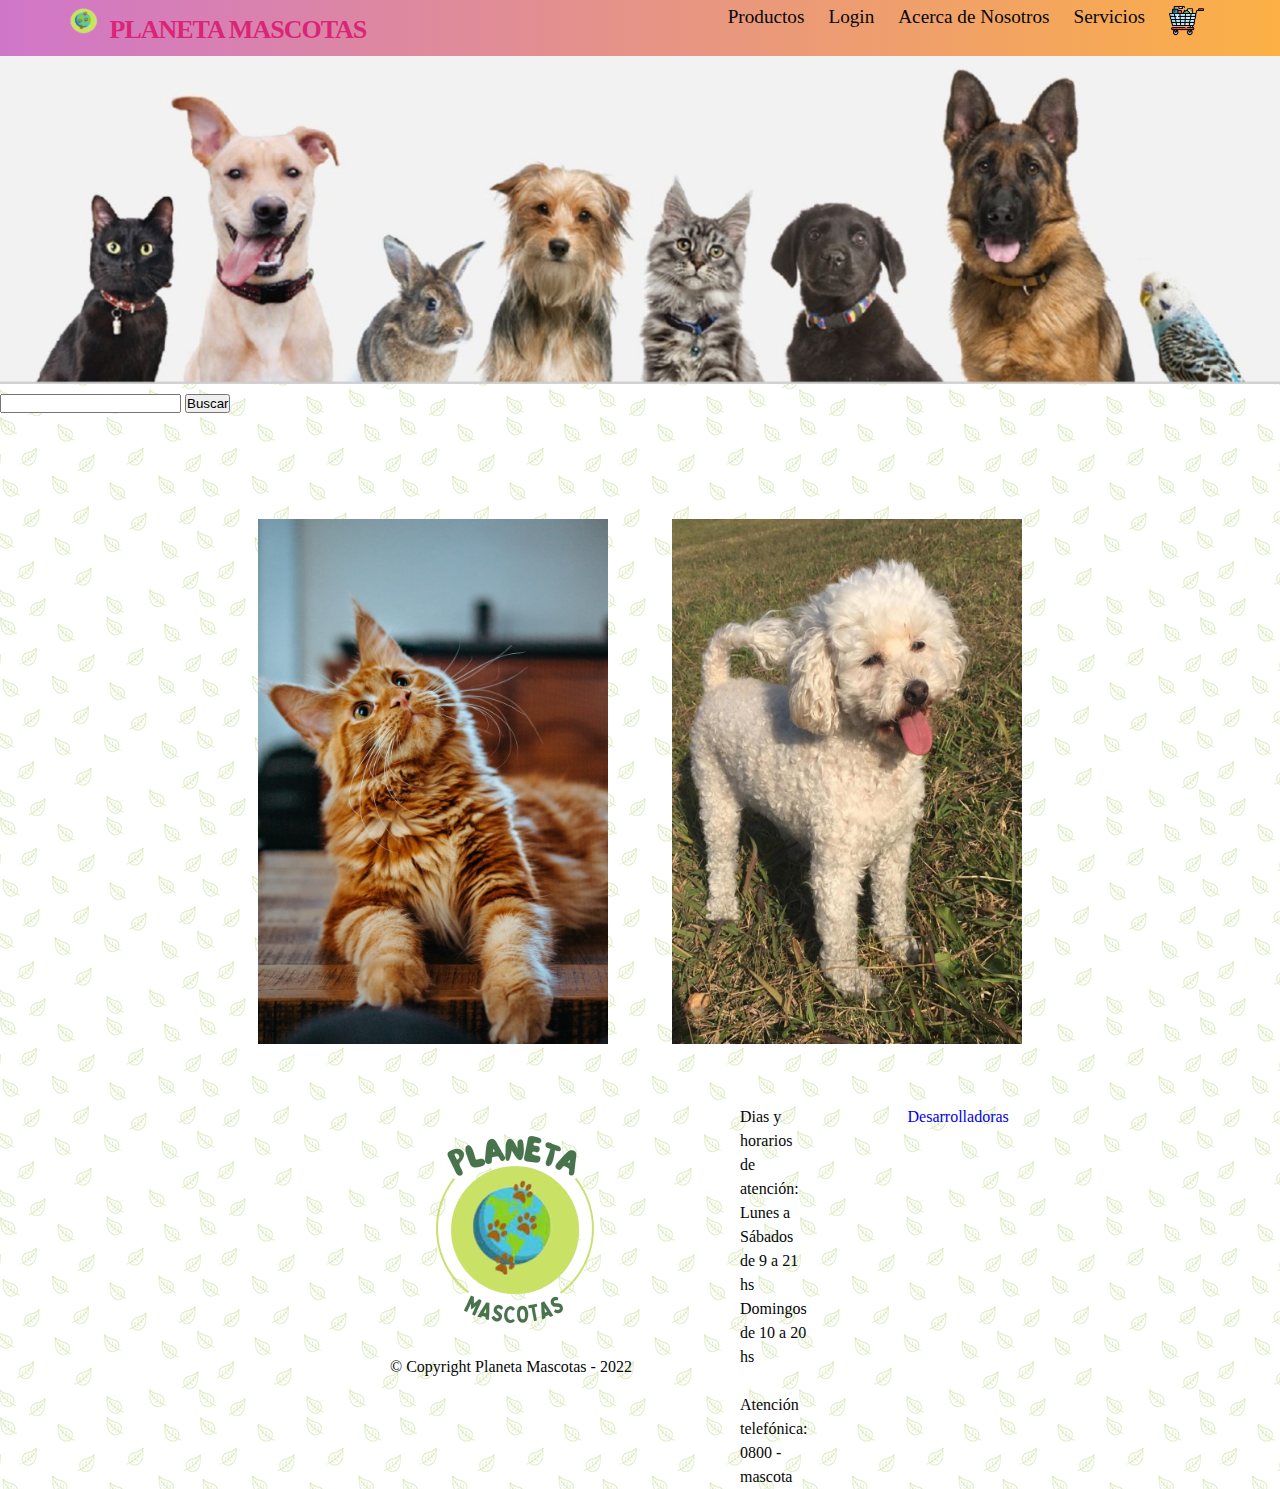
==== index.html @ 22e8d23f "componentes y search" ====
<!DOCTYPE html>
<html lang="es">
  <head>
    <meta charset="UTF-8">
    <meta http-equiv="X-UA-Compatible" content="IE=edge">
    <meta name="viewport" content="width=device-width, initial-scale=1.0">
    <link rel="icon" href="Imagenes/logo_nav.png">
    <link rel='stylesheet' href='https://fonts.googleapis.com/css?family=Adamina'>
    <link rel="stylesheet" href="https://cdnjs.cloudflare.com/ajax/libs/font-awesome/5.15.2/css/all.min.css"/>
    <link rel="stylesheet" href="css/index.css">
    <script type="module" src="js/navbar.js"></script>
    <script type="module" src="js/footer.js"></script>
    <script type="module" src="js/responsive.js"></script>
    <title> Planeta Mascotas </title>
  </head>
  <body>

    <!-- Barra de navegacion -->
    <my-header></my-header>

    <!-- Seccion del banner -->
    <img src="Imagenes/banner-home.png" alt="banner" id="banner-home">

    <!-- Search -->
    <section class="buscar">
      <form action="" class="search-bar">
        <input type="search" name="search" pattern=".*\S.*" required autocomplete="off">
        <button class="search-btn" type="submit">
          <span>Buscar</span>
        </button>
      </form>
    </section>


    <!-- Seccion para elegir -->
    <section class="section-1" id="selector1">
      <div class="row">
        <figure class="figure">
          <img src="Imagenes/gato.jpg">
          <figcaption>
            <h3>Gatos</h3>
          </figcaption>
          <a href="gatos.html"></a>
        </figure>
            <figure class="figure">
          <img src="Imagenes/perro.jpg">
          <figcaption>
            <h3>Perros</h3>
          </figcaption>
          <a href="perros.html"></a>
        </figure>
      </div>
    </section>

    <!-- Pie de página -->
    <my-footer class="my-footer"></my-footer>

    <script src="js/jquery.js"></script>
  </body>
  </body>   
</html>
---- css/index.css ----
* {
	box-sizing: border-box;
	margin: 0;
	padding: 0;
}

:root {
	--color-white-100: hsl(206, 5%, 98%);
	--color-white-200: hsl(206, 5%, 90%);
	--color-white-300: hsl(206, 5%, 80%);
	--color-white-400: hsl(206, 5%, 65%);
	--color-white-500: hsl(206, 5%, 50%);
	--color-black-100: hsl(213, 23%, 8%);
	--color-black-200: hsl(214, 21%, 6%);
	--color-black-300: hsl(210, 21%, 6%);
	--color-black-400: hsl(216, 22%, 4%);
	--color-black-500: hsl(220, 18%, 3%);
	--color-pink-400: hsl(330, 81%, 60%);
	--color-pink-500: hsl(333, 71%, 50%);
	--shadow-small: 0 1px 3px 0 rgba(0, 0, 0, 0.1),
	   0 1px 2px 0 rgba(0, 0, 0, 0.06);
	--shadow-medium: 0 4px 6px -1px rgba(0, 0, 0, 0.1),
	   0 2px 4px -1px rgba(0, 0, 0, 0.06);
	--shadow-large: 0 10px 15px -3px rgba(0, 0, 0, 0.1),
	   0 4px 6px -2px rgba(0, 0, 0, 0.05);
}
  
body {
	background-image: url("../Imagenes/fondo.png");
	font-size: 1rem;
	font-weight: 400;
	line-height: 1.5;
	height: -webkit-fill-available;
	color: var(--color-black-500);
	background-color: var(--color-white-100);
}

html {
	font-size: 100%;
	box-sizing: inherit;
	scroll-behavior: smooth;
	height: -webkit-fill-available;
}

a {
	cursor: pointer;
	border: none;
	outline: none;
	-webkit-user-select: none;
	   -moz-user-select: none;
		-ms-user-select: none;
			user-select: none;
	background: none;
	box-shadow: none;
}

.brand {
	font-family: inherit;
	font-size: 1.625rem;
	font-weight: 700;
	line-height: 1.25;
	letter-spacing: -1px;
	text-transform: uppercase;
	color: var(--color-pink-500);
}

a {
	border: none;
	outline: none;
	-webkit-user-select: none;
	   -moz-user-select: none;
		-ms-user-select: none;
			user-select: none;
	background: none;
	box-shadow: none;
	text-decoration: none;
}

.navbar-responsive {
	color: #fff;
	position: absolute;
	height: 100%;
	width: 100%;
	transform: translate3d(-100%, 0, 0);
	transition: 0.3s all ease-in-out;
}
.navbar-responsive:after {
	content: "";
	z-index: -1;
	left: 0;
	position: absolute;
	height: 100%;
	width: 100%;
	background-color: rgba(0, 0, 0, 0.8);
}
  
.navbar {
	display: flex;
	justify-content: space-between;
	height: 3.5rem;
	background: linear-gradient(90deg, rgba(131,58,180,1) 0%, rgba(208,118,201,1) 0%, rgba(252,176,69,1) 100%);
	box-shadow: 0 10px 20px -12px rgba(0, 0, 0, 0.25);
	background-color: #fff;
}

.navbar .navbar__wrapper {
	width: 90%;
	margin: 0 auto;
}
.navbar .navbar__wrapper .navbar__menu {
	display: flex;
	align-items: center;
	justify-content: space-between;
	height: 50px;
}
.navbar .navbar__wrapper .navbar__menu .navbar__nav {
	display: flex;
	justify-content: space-between;
	list-style: none;
}

.navbar .navbar__wrapper .navbar__link a,
.navbar .navbar__wrapper .navbar__brand {
	display: block;
	position: relative;
	padding: 12px;
	color: var(--color-black-500);
	font-family: inherit;
	font-weight: 500;
	text-decoration: none;
	font-size: 1.2rem;
}
.navbar .navbar__wrapper .navbar__brand {
	font-weight: 700;
	font-size: 1.2em;
}
.navbar .navbar__wrapper .navbar__brand img {
	height: 100%;
}

.navbar-responsive .navbar-responsive__nav {
	display: flex;
	flex-direction: column;
	position: absolute;
	left: 50%;
	top: 50%;
	transform: translate(-50%, -50%);
	list-style: none;
}
.navbar-responsive .navbar-responsive__nav .navbar-responsive__link {
	text-align: center;
	letter-spacing: 2px;
}
.navbar-responsive .navbar-responsive__nav .navbar-responsive__link a {
	display: block;
	padding: 15px;
	color: #fff;
	text-decoration: none;
	font-weight: 200px;
	font-size: 1.5rem;
}
.navbar-responsive .navbar-responsive__nav .navbar-responsive__link a:after {
	top: 50%;
	bottom: 0;
	left: 0;
	background-color: rgb(255, 0, 0);
}

.after-transform a {
	position: relative;
}
.after-transform a:after {
	position: absolute;
	left: 0;
	height: 2px;
	width: 100%;
	background-color: var(--color-pink-500);
	border-radius: 3px;

}

.menu_link {
	font-family: inherit;
	font-size: 2rem;
	font-weight: 500;
	line-height: inherit;
	cursor: pointer;
	color: var(--color-black-500);
	transition: all 0.3s ease-in-out;
}

.after-transform a.active:after, .after-transform a:hover:after {
	transform: scaleX(1) translateZ(0);
}
  
  /* Icon 3 */
#nav-icon3 {
	width: 30px;
	height: calc(100%/2);
	position: relative;
	-webkit-transform: rotate(0deg);
	-moz-transform: rotate(0deg);
	-o-transform: rotate(0deg);
	transform: rotate(0deg);
	-webkit-transition: 0.5s ease-in-out;
	-moz-transition: 0.5s ease-in-out;
	-o-transition: 0.5s ease-in-out;
	transition: 0.5s ease-in-out;
	cursor: pointer;
}
  
#nav-icon3 span {
	display: none;
	position: absolute;
	height: 5px;
	width: 100%;
	background: rgb(49, 47, 47);
	border-radius: 9px;
	opacity: 1;
	left: 0;
	-webkit-transform: rotate(0deg);
	-moz-transform: rotate(0deg);
	-o-transform: rotate(0deg);
	transform: rotate(0deg);
	-webkit-transition: 0.25s ease-in-out;
	-moz-transition: 0.25s ease-in-out;
	-o-transition: 0.25s ease-in-out;
	transition: 0.25s ease-in-out;
}
  
#nav-icon3 span:nth-child(1) {
	top: 0px;
}
  
#nav-icon3 span:nth-child(2), #nav-icon3 span:nth-child(3) {
	top: 9px;
}
  
#nav-icon3 span:nth-child(4) {
	top: 18px;
}
  
#nav-icon3.open span:nth-child(1) {
	top: 9px;
	width: 0%;
	left: 50%;
}
  
#nav-icon3.open span:nth-child(2) {
	-webkit-transform: rotate(45deg);
	-moz-transform: rotate(45deg);
	-o-transform: rotate(45deg);
	transform: rotate(45deg);
}
  
#nav-icon3.open span:nth-child(3) {
	-webkit-transform: rotate(-45deg);
	-moz-transform: rotate(-45deg);
	-o-transform: rotate(-45deg);
	transform: rotate(-45deg);
}
  
#nav-icon3.open span:nth-child(4) {
	top: 9px;
	width: 0%;
	left: 50%;
}
  
@media (max-width: 800px) {
	.navbar__nav {
	  display: none !important;
	}
  
	#nav-icon3 span {
		display: block !important;
	}

	.search-container, .section-1 {
		display: none !important;
	}
}
@media (min-width: 800px) {
	.navbar__responsive {
	  transform: translate3d(-100%, 0, 0) !important;
	}
}

/* Style search*/

.search-box {
	position: absolute;
	right: 100px;
	transition: width 0.6s, border-radius 0.6s, background 0.6s, box-shadow 0.6s;
	width: 40px;
	height: 40px;
	border-radius: 20px;
	border: none;
	cursor: pointer;
	background: #f77f1d;
}
.search-box + label {
	position: absolute;
	right: 105px;
	color: black;
}
.search-box:hover {
	color: rgb(255, 115, 0);
	background: #fa5a1a;
	box-shadow: 0 0 0 5px #16181a;
}
.search-box:hover + label{
	color: #f0b66c;
}
.search-box:focus {
	transition: width 0.6s cubic-bezier(0, 1.22, 0.66, 1.39), border-radius 0.6s, background 0.6s;
	outline: none;
	box-shadow: none;
	padding-left: 15px;
	cursor: text;
	width: 300px;
	border-radius: auto;
	background: #f0b66c;
	color: black;
}
.search-box:focus + label .search-icon {
	color: black;
}
.search-box:not(:focus) {
	text-indent: -5000px;
}
  
#search-submit {
	position: relative;
	left: -5000px;
}


/* Style banner */
#banner-home {
	width: 100%;
}

/* Style del selector de Gatos o Perros */
#selector1 {
	display: flex;
    justify-content: center;
	margin-top: 50px;
	padding: 1.5em 1em;
}

.figure {

  display: inline-block;
  margin: 30px;
  max-width: 350px;
  min-width: 230px;
  overflow: hidden;
  position: relative;
  text-align: center;
  width: 100%;
}

.figure * {
  -webkit-transition: all 0.35s ease;
  transition: all 0.35s ease;
}





/* Section 1 - Hover Effect */

.section-1 .figure:before,
.section-1 .figure:after {
  position: absolute;
  top: 0;
  bottom: 0;
  left: 0;
  right: 0;
  -webkit-transition: all 0.35s ease;
  transition: all 0.35s ease;
  background-color: #000000;
  border-left: 3px solid #000000;
  border-right: 3px solid #000000;
  content: '';
  opacity: 0.9;
  z-index: 1;
}

.section-1 .figure:before {
  -webkit-transform: skew(45deg) translateX(-180%);
  transform: skew(45deg) translateX(-180%);
}

.section-1 .figure:after {
  -webkit-transform: skew(45deg) translate(180%);
  transform: skew(45deg) translateX(180%);
}

.section-1 .figure img {
  max-width: 100%;
  vertical-align: top;
}

.section-1 .figure figcaption {
	top: 50%;
    left: 50%;
    position: absolute;
    z-index: 2;
    -webkit-transform: translate(-50%,-50%) scale(0.5);
    transform: translate(-50%, -50%) scale(0.5);
    opacity: 0;
    -webkit-box-shadow: 0 0 10px #1d1d1d;
    box-shadow: 0 0 10px #1d1d1d;
}

.section-1 .figure h3 {
  background-color: #1d1d1d;
  border: 2px solid #ffffff;
  color: #fcf7f7;
  font-size: 1em; 
  font-weight: 600;
  letter-spacing: 1px;
  margin: 0;
  padding: 5px 10px;
  text-transform: uppercase;
}

.section-1 .figure a {
  position: absolute;
  top: 0;
  right: 0;
  bottom: 0;
  left: 0;
  z-index: 3;
}

.section-1 .figure:hover > img,
.section-1 .figure:hover > img {
  opacity: 0.5;
}

.section-1 .figure:hover:before,
.section-1 .figure.hover:before {
  -webkit-transform: skew(45deg) translateX(-80%);
  transform: skew(45deg) translateX(-80%);
}

.section-1 .figure:hover:after,
.section-1 .figure.hover:after {
  -webkit-transform: skew(45deg) translateX(80%);
  transform: skew(45deg) translateX(80%);
}

.section-1 figure:hover figcaption,
.section-1 figure.hover figcaption {
  -webkit-transform: translate(-50%, -50%) scale(1);
  transform: translate(-50%, -50%) scale(1);
  opacity: 1;
}

.my-footer {
	display: flex;
    justify-content: center;
}

.pie-de-pagina{
	display: flex;
    align-self: center;
    justify-content: space-between;
    max-width: 500px;
    column-gap: 100px;
}

#logo{
	display: flex;
	justify-content: space-between;
    width: 250px;
    height: 250px;
	font-size: 13px;
}

.parte-enlaces {
	display: flex;
	justify-content: space-between;
}
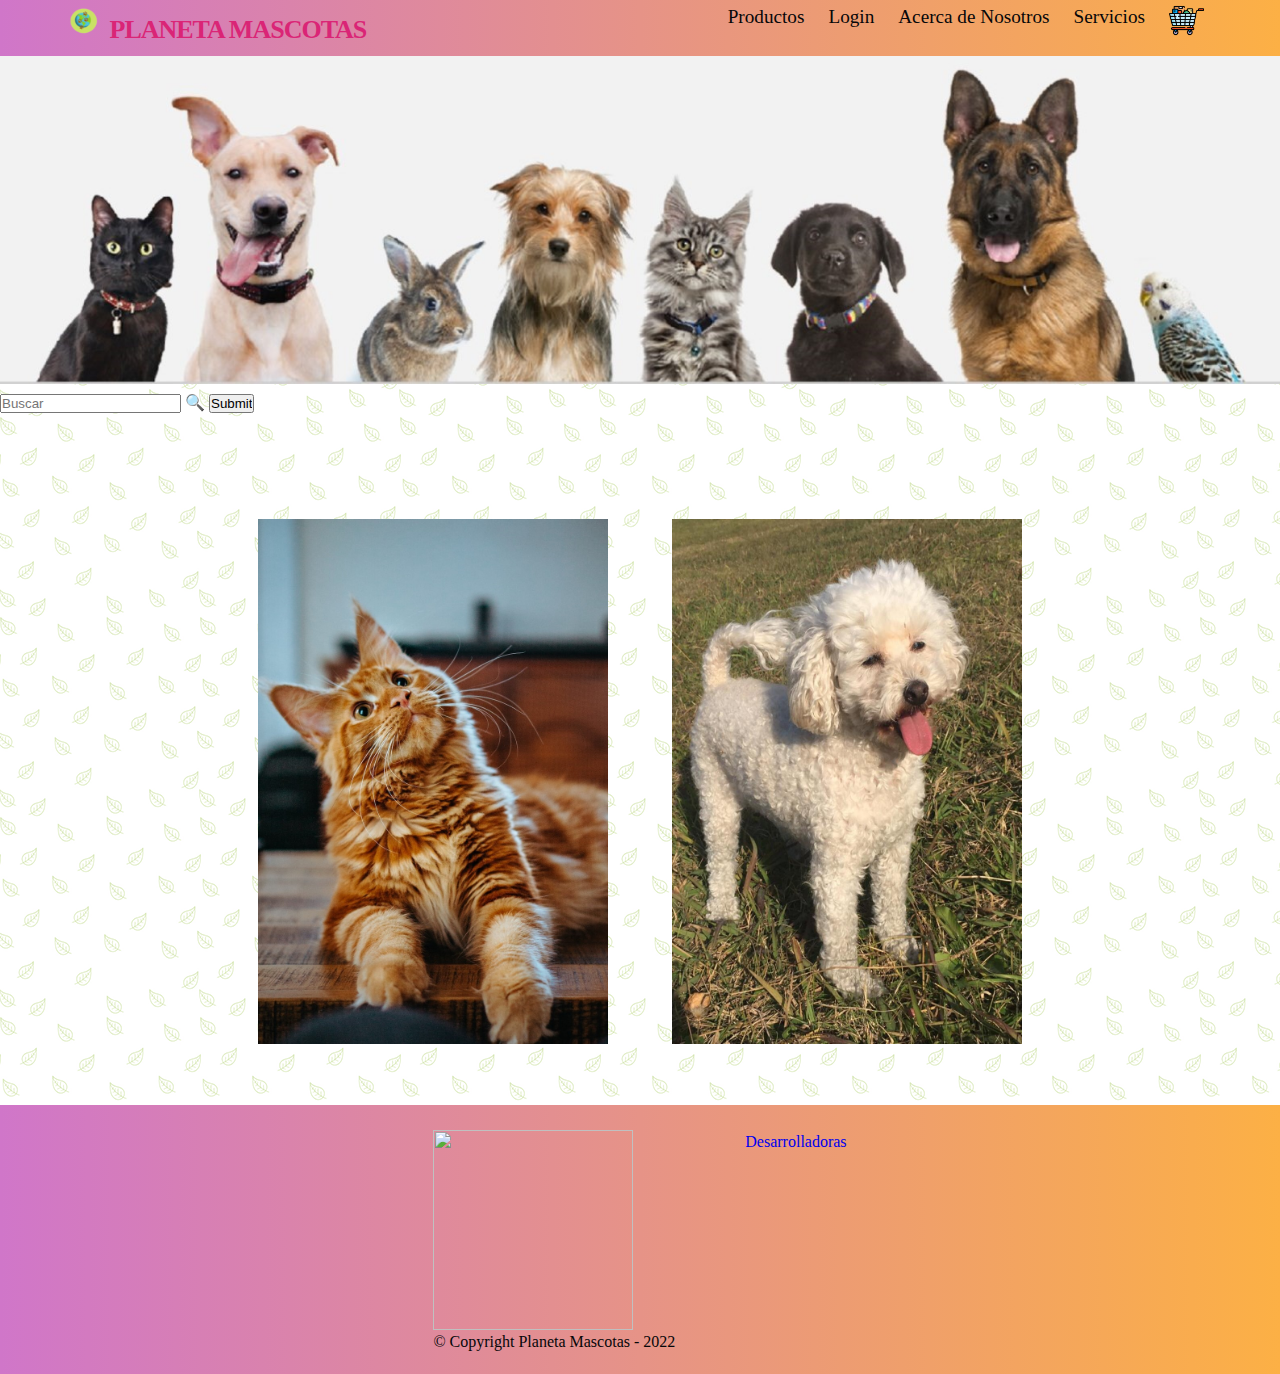
==== commit dcc09b2b: "ajustes" ====
--- a/index.html
+++ b/index.html
@@ -8,12 +8,13 @@
     <link rel='stylesheet' href='https://fonts.googleapis.com/css?family=Adamina'>
     <link rel="stylesheet" href="https://cdnjs.cloudflare.com/ajax/libs/font-awesome/5.15.2/css/all.min.css"/>
     <link rel="stylesheet" href="css/index.css">
-    <script type="module" src="js/navbar.js"></script>
-    <script type="module" src="js/footer.js"></script>
-    <script type="module" src="js/responsive.js"></script>
+    <script type="module" src="componentes/header.js"></script>
+    <script type="module" src="componentes/footer.js"></script>
+    <script type="module" src="conponentes/reponsive.js"></script>
     <title> Planeta Mascotas </title>
   </head>
   <body>
+
 
     <!-- Barra de navegacion -->
     <my-header></my-header>
@@ -22,15 +23,12 @@
     <img src="Imagenes/banner-home.png" alt="banner" id="banner-home">
 
     <!-- Search -->
-    <section class="buscar">
-      <form action="" class="search-bar">
-        <input type="search" name="search" pattern=".*\S.*" required autocomplete="off">
-        <button class="search-btn" type="submit">
-          <span>Buscar</span>
-        </button>
-      </form>
-    </section>
 
+    <form class="search-container">
+      <input id="search-box" type="text" class="search-box" name="q" placeholder="Buscar"/>
+      <label for="search-box">&#128269;</label>
+      <input type="submit" id="search-submit" />
+    </form>
 
     <!-- Seccion para elegir -->
     <section class="section-1" id="selector1">
@@ -56,6 +54,9 @@
     <my-footer class="my-footer"></my-footer>
 
     <script src="js/jquery.js"></script>
+    <script src="https://cdn.jsdelivr.net/npm/@popperjs/core@2.11.6/dist/umd/popper.min.js" integrity="sha384-oBqDVmMz9ATKxIep9tiCxS/Z9fNfEXiDAYTujMAeBAsjFuCZSmKbSSUnQlmh/jp3" crossorigin="anonymous"></script>
+    <script src="https://cdn.jsdelivr.net/npm/bootstrap@5.2.2/dist/js/bootstrap.min.js" integrity="sha384-IDwe1+LCz02ROU9k972gdyvl+AESN10+x7tBKgc9I5HFtuNz0wWnPclzo6p9vxnk" crossorigin="anonymous"></script> 
+    <script src="https://cdn.jsdelivr.net/npm/bootstrap@5.2.2/dist/js/bootstrap.bundle.min.js" integrity="sha384-OERcA2EqjJCMA+/3y+gxIOqMEjwtxJY7qPCqsdltbNJuaOe923+mo//f6V8Qbsw3" crossorigin="anonymous"></script>
   </body>
   </body>   
 </html>
--- a/css/index.css
+++ b/css/index.css
@@ -26,7 +26,7 @@
 }
   
 body {
-	background-image: url("../Imagenes/fondo.png");
+	background-image: url("/Imagenes/fondo.png");
 	font-size: 1rem;
 	font-weight: 400;
 	line-height: 1.5;
@@ -40,18 +40,6 @@
 	box-sizing: inherit;
 	scroll-behavior: smooth;
 	height: -webkit-fill-available;
-}
-
-a {
-	cursor: pointer;
-	border: none;
-	outline: none;
-	-webkit-user-select: none;
-	   -moz-user-select: none;
-		-ms-user-select: none;
-			user-select: none;
-	background: none;
-	box-shadow: none;
 }
 
 .brand {
@@ -278,62 +266,128 @@
 	.search-container, .section-1 {
 		display: none !important;
 	}
-}
-@media (min-width: 800px) {
+	.my-footer {
+		width: 100% !important;
+	}
+}
+@media (min-width: 600px) {
 	.navbar__responsive {
 	  transform: translate3d(-100%, 0, 0) !important;
 	}
-}
-
-/* Style search*/
-
-.search-box {
+
+}
+
+/* Style search */
+
+.search-bar input,
+.search-btn, 
+.search-btn:before, 
+.search-btn:after {
+	transition: all 0.25s ease-out;
+}
+.search-bar input,
+.search-btn {
+	width: 3em;
+	height: 3em;
+}
+
+.search-bar,
+.search-bar input:focus,
+.search-bar input:valid  {
+	width: 100%;
+}
+.search-bar input:focus,
+.search-bar input:not(:focus) + .search-btn:focus {
+	outline: transparent;
+}
+.search-bar {
+	display: flex;
+    justify-content: flex-end;
+    max-width: 1500px;
+	margin: auto;
+	padding: 1.5em;
+}
+.search-bar input {
+	background: transparent;
+	border-radius: 1.5em;
+	box-shadow: 0 0 0 0.4em #000000 inset;
+	padding: 0.75em;
+	transform: translate(0.5em,0.5em) scale(0.5);
+	transform-origin: 100% 0;
+	-webkit-appearance: none;
+	-moz-appearance: none;
+	appearance: none;
+}
+
+.search-bar input:focus,
+.search-bar input:valid {
+	background: #fff;
+	border-radius: 0.375em 0 0 0.375em;
+	box-shadow: 0 0 0 0.1em #d9d9d9 inset;
+	transform: scale(1);
+}
+.search-btn {
+	background: #171717;
+	border-radius: 0 0.75em 0.75em 0 / 0 1.5em 1.5em 0;
+	padding: 0.75em;
+	position: relative;
+	transform: translate(0.25em,0.25em) rotate(45deg) scale(0.25,0.125);
+	transform-origin: 0 50%;
+}
+.search-btn:before, 
+.search-btn:after {
+	content: "";
+	display: block;
+	opacity: 0;
 	position: absolute;
-	right: 100px;
-	transition: width 0.6s, border-radius 0.6s, background 0.6s, box-shadow 0.6s;
-	width: 40px;
-	height: 40px;
-	border-radius: 20px;
-	border: none;
-	cursor: pointer;
-	background: #f77f1d;
-}
-.search-box + label {
-	position: absolute;
-	right: 105px;
-	color: black;
-}
-.search-box:hover {
-	color: rgb(255, 115, 0);
-	background: #fa5a1a;
-	box-shadow: 0 0 0 5px #16181a;
-}
-.search-box:hover + label{
-	color: #f0b66c;
-}
-.search-box:focus {
-	transition: width 0.6s cubic-bezier(0, 1.22, 0.66, 1.39), border-radius 0.6s, background 0.6s;
-	outline: none;
-	box-shadow: none;
-	padding-left: 15px;
-	cursor: text;
-	width: 300px;
-	border-radius: auto;
-	background: #f0b66c;
-	color: black;
-}
-.search-box:focus + label .search-icon {
-	color: black;
-}
-.search-box:not(:focus) {
-	text-indent: -5000px;
-}
-  
-#search-submit {
-	position: relative;
-	left: -5000px;
-}
-
+}
+.search-btn:before {
+	border-radius: 50%;
+	box-shadow: 0 0 0 0.2em #f1f1f1 inset;
+	top: 0.75em;
+	left: 0.75em;
+	width: 1.2em;
+	height: 1.2em;
+}
+.search-btn:after {
+	background: #f1f1f1;
+	border-radius: 0 0.25em 0.25em 0;
+	top: 51%;
+	left: 51%;
+	width: 0.75em;
+	height: 0.25em;
+	transform: translate(0.2em,0) rotate(45deg);
+	transform-origin: 0 50%;
+}
+.search-btn span {
+	display: inline-block;
+	overflow: hidden;
+	width: 1px;
+	height: 1px;
+}
+
+/* Active state */
+.search-bar input:focus + .search-btn,
+.search-bar input:valid + .search-btn {
+	background: #f7901b;
+	border-radius: 0 0.375em 0.375em 0;
+	transform: scale(1);
+}
+.search-bar input:focus + .search-btn:before, 
+.search-bar input:focus + .search-btn:after,
+.search-bar input:valid + .search-btn:before, 
+.search-bar input:valid + .search-btn:after {
+	opacity: 1;
+}
+.search-bar input:focus + .search-btn:hover,
+.search-bar input:valid + .search-btn:hover,
+.search-bar input:valid:not(:focus) + .search-btn:focus {
+	background: #db7a0c;
+}
+.search-bar input:focus + .search-btn:active,
+.search-bar input:valid + .search-btn:active {
+	transform: translateY(1px);
+}
 
 /* Style banner */
 #banner-home {
@@ -349,7 +403,6 @@
 }
 
 .figure {
-
   display: inline-block;
   margin: 30px;
   max-width: 350px;
@@ -463,25 +516,26 @@
 .my-footer {
 	display: flex;
     justify-content: center;
+	background: linear-gradient(90deg, rgba(131,58,180,1) 0%, rgba(208,118,201,1) 0%, rgba(252,176,69,1) 100%);
+	padding-top: 5px;
 }
 
 .pie-de-pagina{
 	display: flex;
     align-self: center;
-    justify-content: space-between;
-    max-width: 500px;
-    column-gap: 100px;
+	margin: 20px;
+    max-width: 362.5rem;
+    column-gap: 70px;
 }
 
 #logo{
 	display: flex;
-	justify-content: space-between;
-    width: 250px;
-    height: 250px;
+	justify-content: flex-start;
+    width: 200px;
+    height: 200px;
 	font-size: 13px;
 }
 
 .parte-enlaces {
 	display: flex;
-	justify-content: space-between;
 }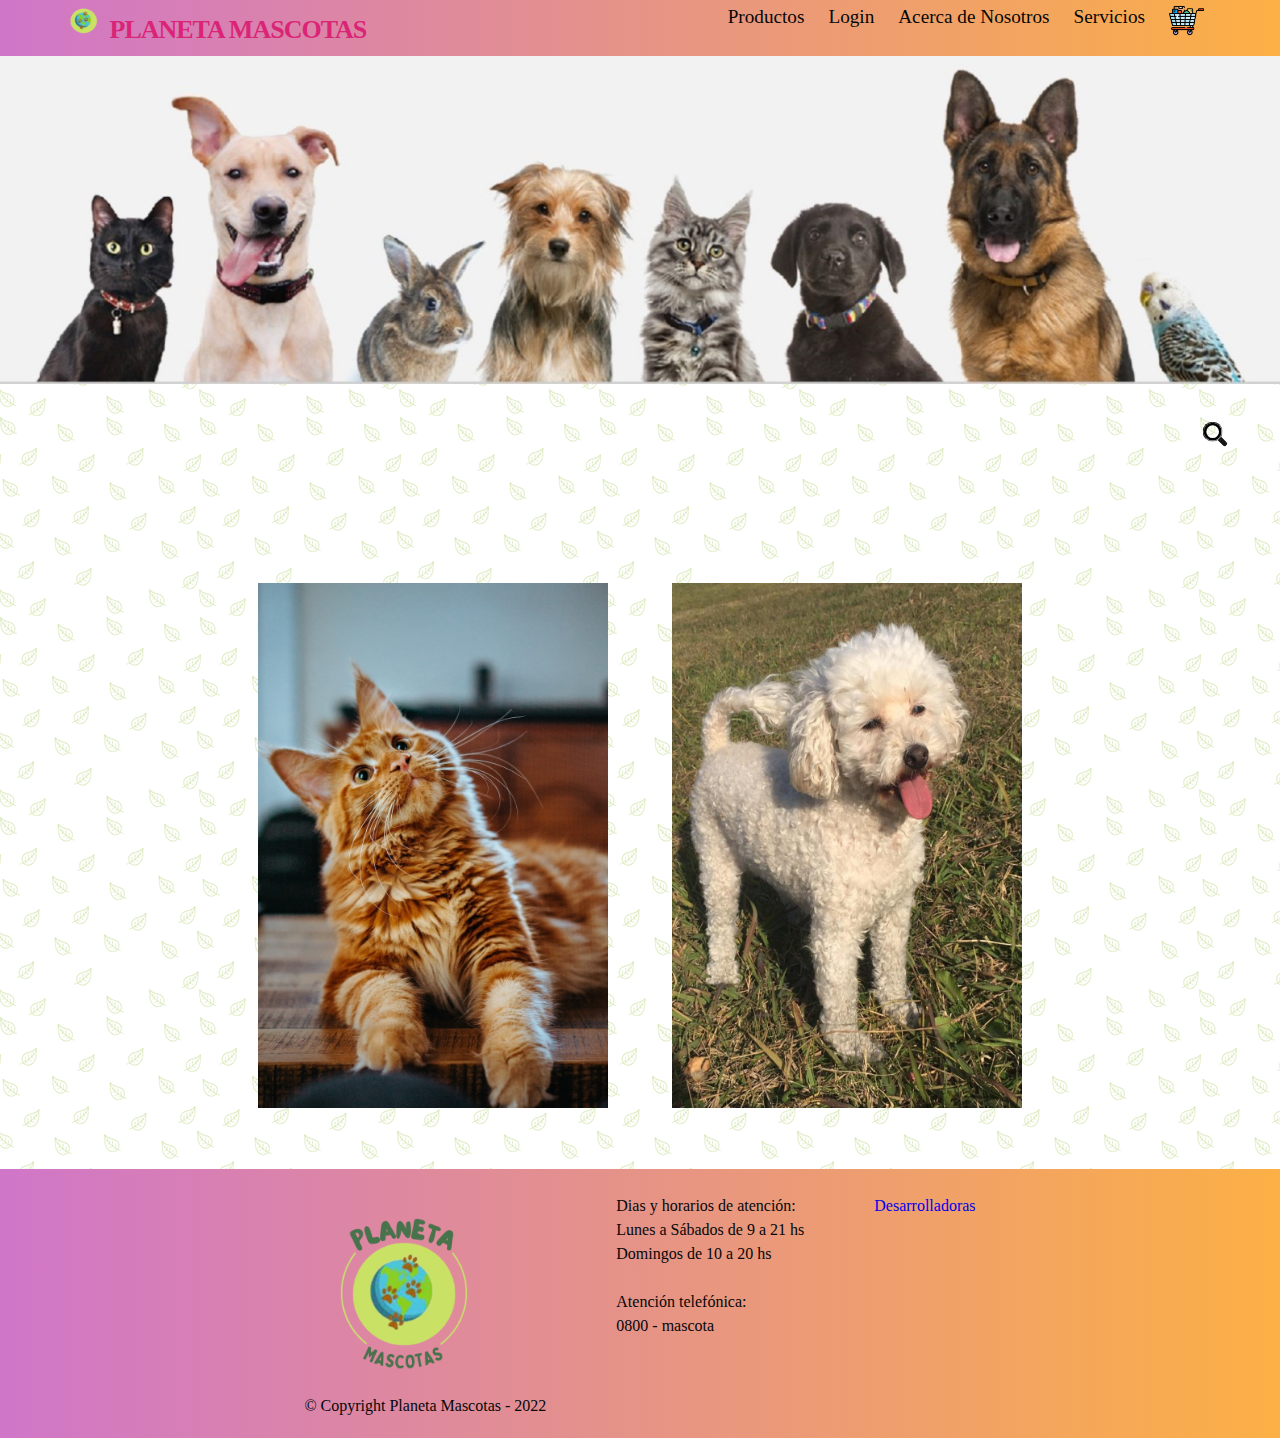
==== commit b38a75e0: "Update index.html" ====
--- a/index.html
+++ b/index.html
@@ -10,11 +10,10 @@
     <link rel="stylesheet" href="css/index.css">
     <script type="module" src="componentes/header.js"></script>
     <script type="module" src="componentes/footer.js"></script>
-    <script type="module" src="conponentes/reponsive.js"></script>
+    <script type="module" src="componentes/responsive.js"></script>
     <title> Planeta Mascotas </title>
   </head>
   <body>
-
 
     <!-- Barra de navegacion -->
     <my-header></my-header>
@@ -23,12 +22,15 @@
     <img src="Imagenes/banner-home.png" alt="banner" id="banner-home">
 
     <!-- Search -->
+    <section class="buscar">
+      <form action="" class="search-bar">
+        <input type="search" name="search" pattern=".*\S.*" required autocomplete="off">
+        <button class="search-btn" type="submit">
+          <span>Buscar</span>
+        </button>
+      </form>
+    </section>
 
-    <form class="search-container">
-      <input id="search-box" type="text" class="search-box" name="q" placeholder="Buscar"/>
-      <label for="search-box">&#128269;</label>
-      <input type="submit" id="search-submit" />
-    </form>
 
     <!-- Seccion para elegir -->
     <section class="section-1" id="selector1">
@@ -54,9 +56,6 @@
     <my-footer class="my-footer"></my-footer>
 
     <script src="js/jquery.js"></script>
-    <script src="https://cdn.jsdelivr.net/npm/@popperjs/core@2.11.6/dist/umd/popper.min.js" integrity="sha384-oBqDVmMz9ATKxIep9tiCxS/Z9fNfEXiDAYTujMAeBAsjFuCZSmKbSSUnQlmh/jp3" crossorigin="anonymous"></script>
-    <script src="https://cdn.jsdelivr.net/npm/bootstrap@5.2.2/dist/js/bootstrap.min.js" integrity="sha384-IDwe1+LCz02ROU9k972gdyvl+AESN10+x7tBKgc9I5HFtuNz0wWnPclzo6p9vxnk" crossorigin="anonymous"></script> 
-    <script src="https://cdn.jsdelivr.net/npm/bootstrap@5.2.2/dist/js/bootstrap.bundle.min.js" integrity="sha384-OERcA2EqjJCMA+/3y+gxIOqMEjwtxJY7qPCqsdltbNJuaOe923+mo//f6V8Qbsw3" crossorigin="anonymous"></script>
   </body>
   </body>   
 </html>
--- a/css/index.css
+++ b/css/index.css
@@ -26,7 +26,7 @@
 }
   
 body {
-	background-image: url("/Imagenes/fondo.png");
+	background-image: url("../Imagenes/fondo.png");
 	font-size: 1rem;
 	font-weight: 400;
 	line-height: 1.5;
@@ -181,7 +181,7 @@
 	transform: scaleX(1) translateZ(0);
 }
   
-  /* Icon 3 */
+/* Icon 3 */
 #nav-icon3 {
 	width: 30px;
 	height: calc(100%/2);
@@ -419,9 +419,6 @@
 }
 
 
-
-
-
 /* Section 1 - Hover Effect */
 
 .section-1 .figure:before,
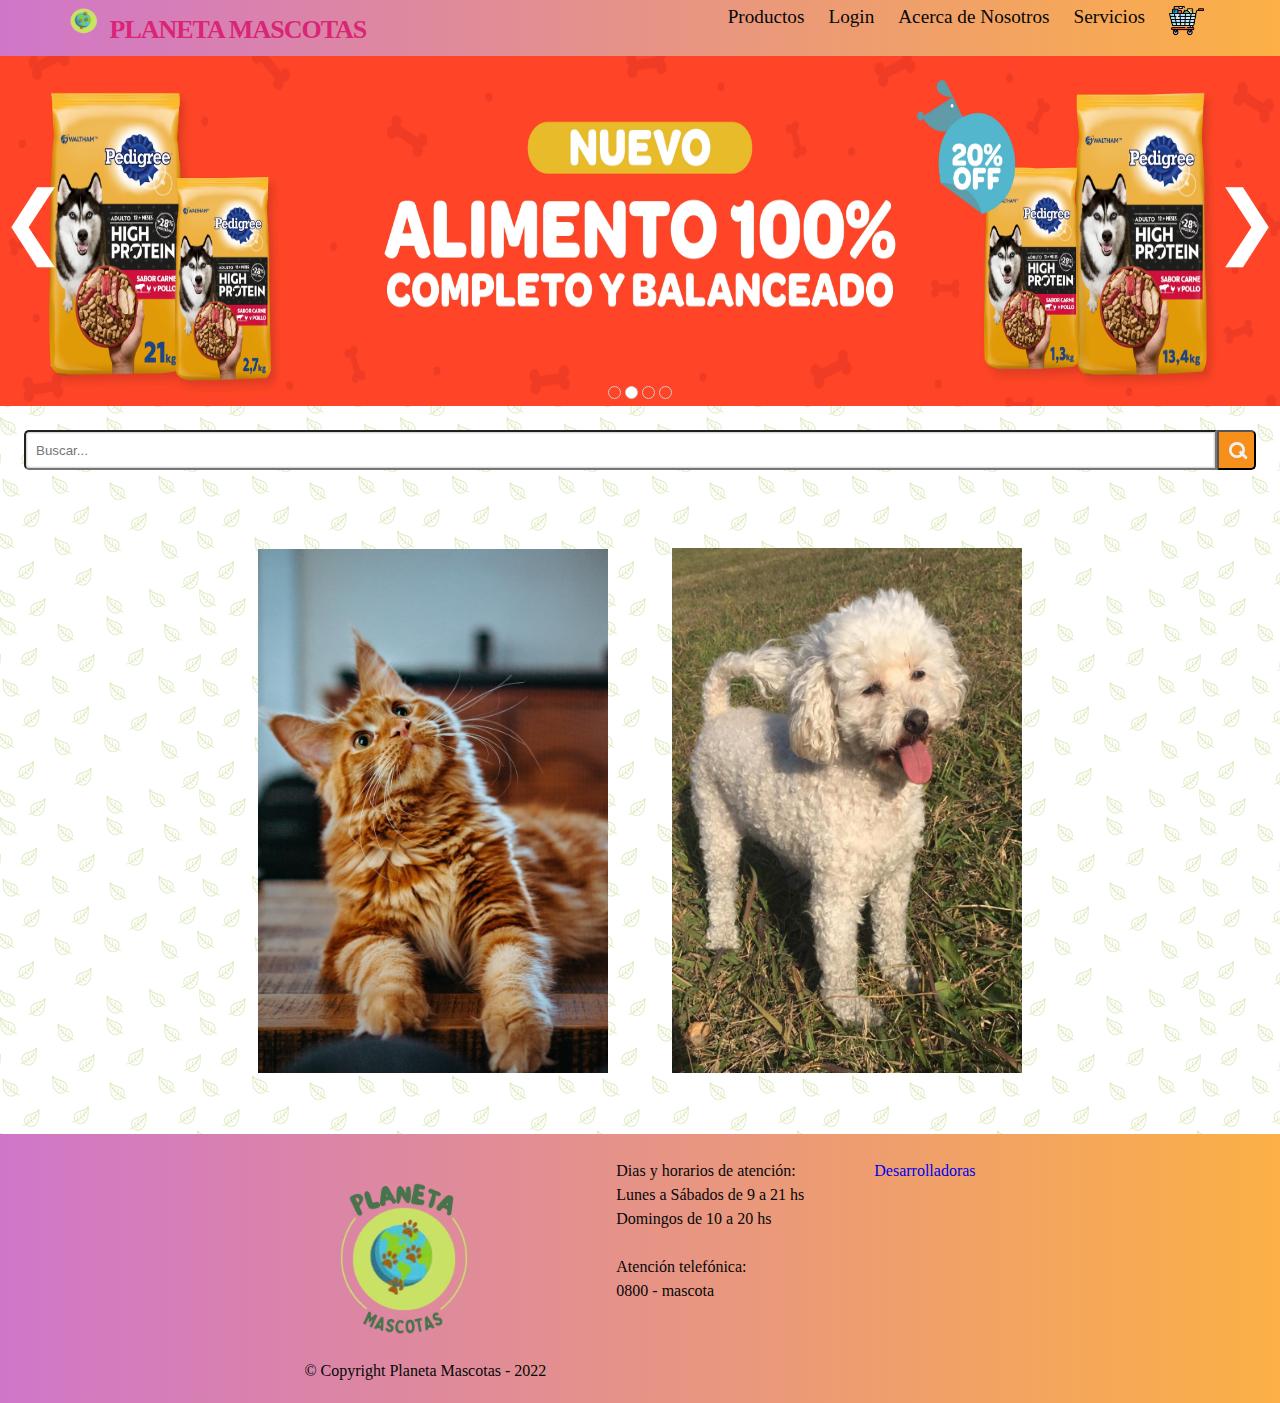
==== commit 4c05ccad: "banner" ====
--- a/index.html
+++ b/index.html
@@ -19,19 +19,31 @@
     <my-header></my-header>
 
     <!-- Seccion del banner -->
-    <img src="Imagenes/banner-home.png" alt="banner" id="banner-home">
+    <div class="slideshow">
+      <img id="img1" class="slide" src="Imagenes/carousel.jpg">
+      <img id="img2" class="slide" src="Imagenes/carousel2.jpg">
+      <img id="img3" class="slide" src="Imagenes/carousel3.jpg">
+      <img id="img4" class="slide" src="Imagenes/carousel4.png">
+      <div class="flecha antes" onclick="plusDivs(-1)">&#10094;</div>
+      <div class="flecha despues" onclick="plusDivs(1)">&#10095;</div>
+      <div class="btn">
+        <span class="dot" onclick="currentDiv(1)"></span>
+        <span class="dot" onclick="currentDiv(2)"></span>
+        <span class="dot" onclick="currentDiv(3)"></span>
+        <span class="dot" onclick="currentDiv(4)"></span>
+      </div>
+    </div>
 
     <!-- Search -->
     <section class="buscar">
       <form action="" class="search-bar">
-        <input type="search" name="search" pattern=".*\S.*" required autocomplete="off">
+        <input type="search" name="search" pattern=".*\S.*" autocomplete="off" placeholder="Buscar...">
         <button class="search-btn" type="submit">
           <span>Buscar</span>
         </button>
       </form>
     </section>
-
-
+      
     <!-- Seccion para elegir -->
     <section class="section-1" id="selector1">
       <div class="row">
@@ -42,20 +54,19 @@
           </figcaption>
           <a href="gatos.html"></a>
         </figure>
-            <figure class="figure">
+        <figure class="figure">
           <img src="Imagenes/perro.jpg">
-          <figcaption>
-            <h3>Perros</h3>
-          </figcaption>
-          <a href="perros.html"></a>
+            <figcaption>
+              <h3>Perros</h3>
+            </figcaption>
+            <a href="perros.html"></a>
         </figure>
       </div>
     </section>
-
+      
     <!-- Pie de página -->
     <my-footer class="my-footer"></my-footer>
-
     <script src="js/jquery.js"></script>
-  </body>
+    <script src="js/banner.js"></script>
   </body>   
 </html>
--- a/css/index.css
+++ b/css/index.css
@@ -181,7 +181,6 @@
 	transform: scaleX(1) translateZ(0);
 }
   
-/* Icon 3 */
 #nav-icon3 {
 	width: 30px;
 	height: calc(100%/2);
@@ -277,6 +276,65 @@
 
 }
 
+/* Style banner*/
+#img1, #img2, #img3, #img4{
+    transition: all 0.5s ease;
+    height: 350px;
+    width: 100%;
+}
+.slideshow{
+    max-width: 100%;;
+    margin:auto;
+    position:relative;
+}
+.flecha{
+    font-size: 60pt;
+    color: white;
+    top: 30%;
+    padding: 0;
+    position: absolute;
+}
+.btn{
+    color:white;
+    width:100%;
+    text-align: center;
+    
+    position:absolute;
+    left:50%;
+    bottom:0;
+    transform:translate(-50%,0%);
+    -ms-transform:translate(-50%,0%);
+}
+.antes{
+    float:left;
+    position: absolute;
+}
+.despues{
+    float:right;
+    position: absolute;
+    right: 0;
+}
+.despues:hover, .antes:hover{
+    color:#61635a;
+    cursor: pointer;
+}
+
+  
+.dot{
+    height:13px;
+    width:13px;
+    display:inline-block;
+    text-align:center;
+    border-radius:50%;
+    background-color:transparent;
+    border: 1px solid #ccc;
+}
+.dot:hover{
+    background-color:#fff;
+    cursor: pointer;
+}
+
+
 /* Style search */
 
 .search-bar input,
@@ -366,7 +424,6 @@
 	height: 1px;
 }
 
-/* Active state */
 .search-bar input:focus + .search-btn,
 .search-bar input:valid + .search-btn {
 	background: #f7901b;
@@ -389,16 +446,10 @@
 	transform: translateY(1px);
 }
 
-/* Style banner */
-#banner-home {
-	width: 100%;
-}
-
 /* Style del selector de Gatos o Perros */
 #selector1 {
 	display: flex;
     justify-content: center;
-	margin-top: 50px;
 	padding: 1.5em 1em;
 }
 
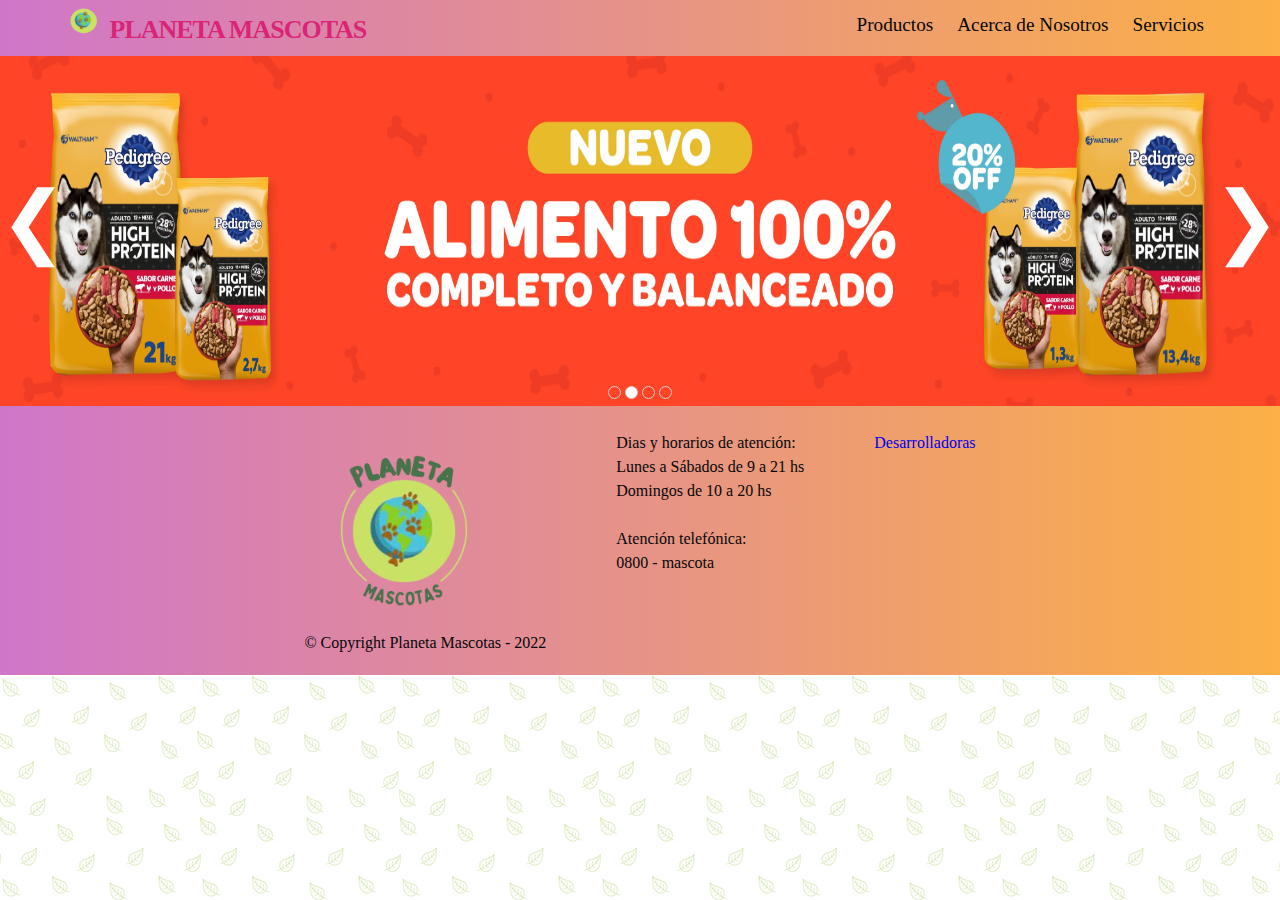
==== commit 1b60216b: "modificado para sacar login, carrito y search" ====
--- a/index.html
+++ b/index.html
@@ -33,18 +33,8 @@
         <span class="dot" onclick="currentDiv(4)"></span>
       </div>
     </div>
-
-    <!-- Search -->
-    <section class="buscar">
-      <form action="" class="search-bar">
-        <input type="search" name="search" pattern=".*\S.*" autocomplete="off" placeholder="Buscar...">
-        <button class="search-btn" type="submit">
-          <span>Buscar</span>
-        </button>
-      </form>
-    </section>
       
-    <!-- Seccion para elegir -->
+<!-- Seccion para elegir
     <section class="section-1" id="selector1">
       <div class="row">
         <figure class="figure">
@@ -63,7 +53,8 @@
         </figure>
       </div>
     </section>
-      
+ -->
+ 
     <!-- Pie de página -->
     <my-footer class="my-footer"></my-footer>
     <script src="js/jquery.js"></script>
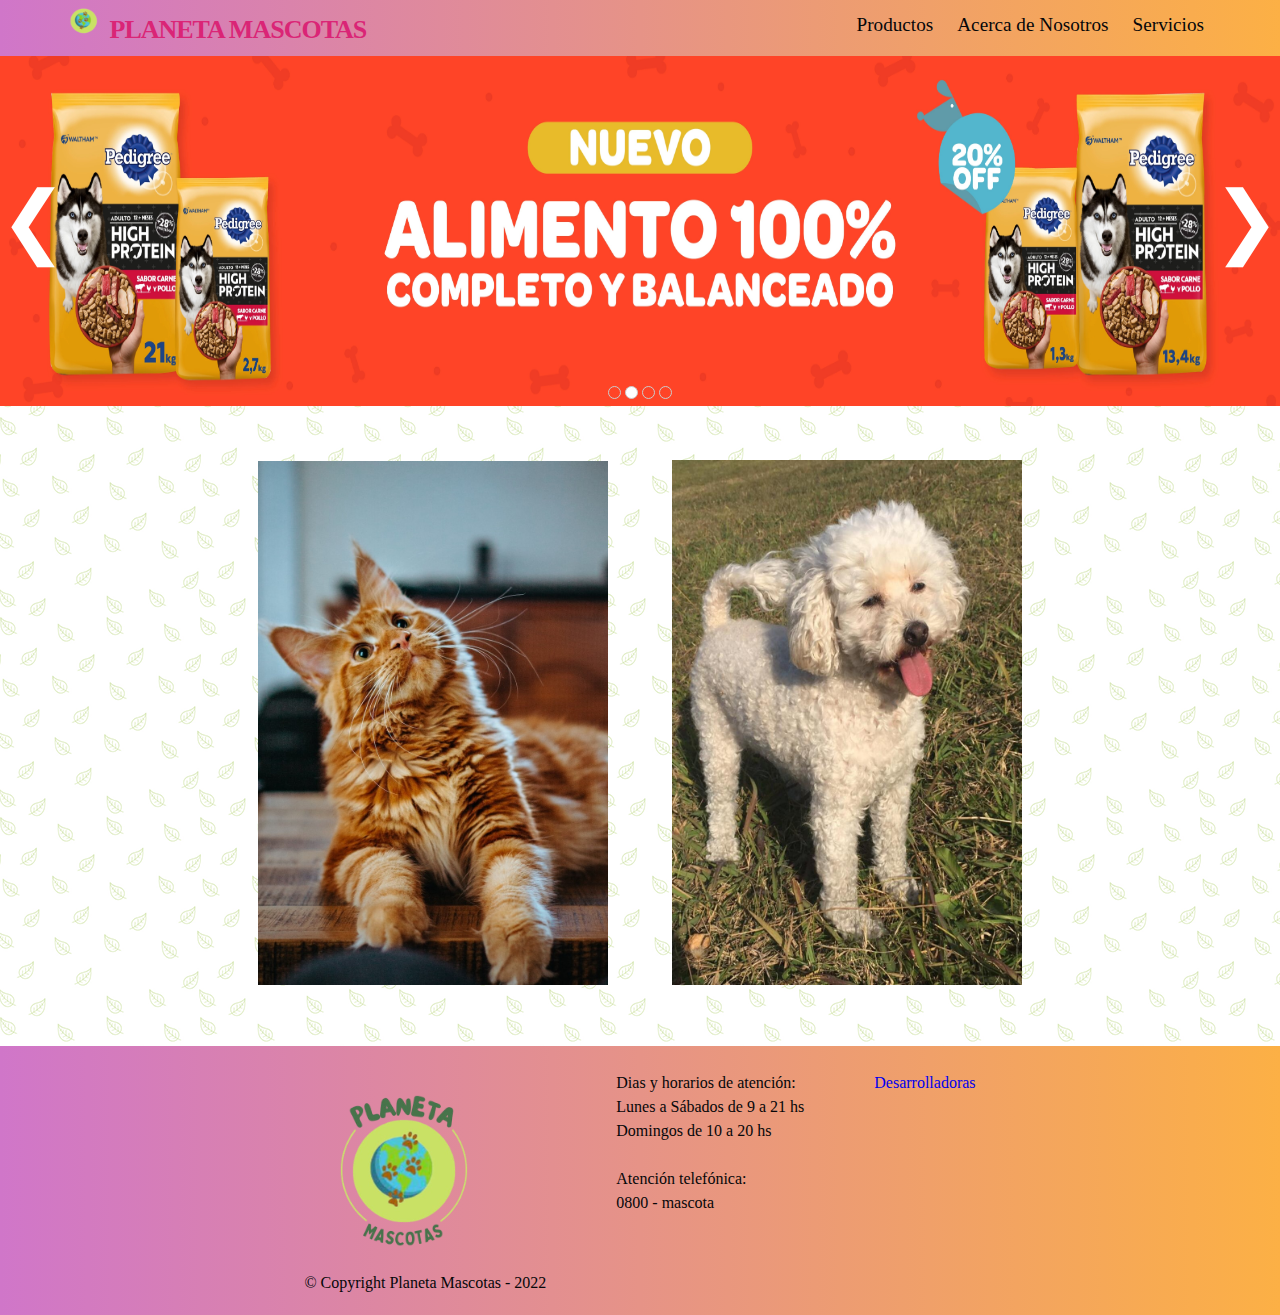
==== commit cf1dd47a: "post" ====
--- a/index.html
+++ b/index.html
@@ -34,7 +34,7 @@
       </div>
     </div>
       
-<!-- Seccion para elegir
+<!-- Seccion para elegir -->
     <section class="section-1" id="selector1">
       <div class="row">
         <figure class="figure">
@@ -42,18 +42,18 @@
           <figcaption>
             <h3>Gatos</h3>
           </figcaption>
-          <a href="gatos.html"></a>
+          <a href="productos.html"></a>
         </figure>
         <figure class="figure">
           <img src="Imagenes/perro.jpg">
             <figcaption>
               <h3>Perros</h3>
             </figcaption>
-            <a href="perros.html"></a>
+            <a href="productos.html"></a>
         </figure>
       </div>
     </section>
- -->
+
  
     <!-- Pie de página -->
     <my-footer class="my-footer"></my-footer>
